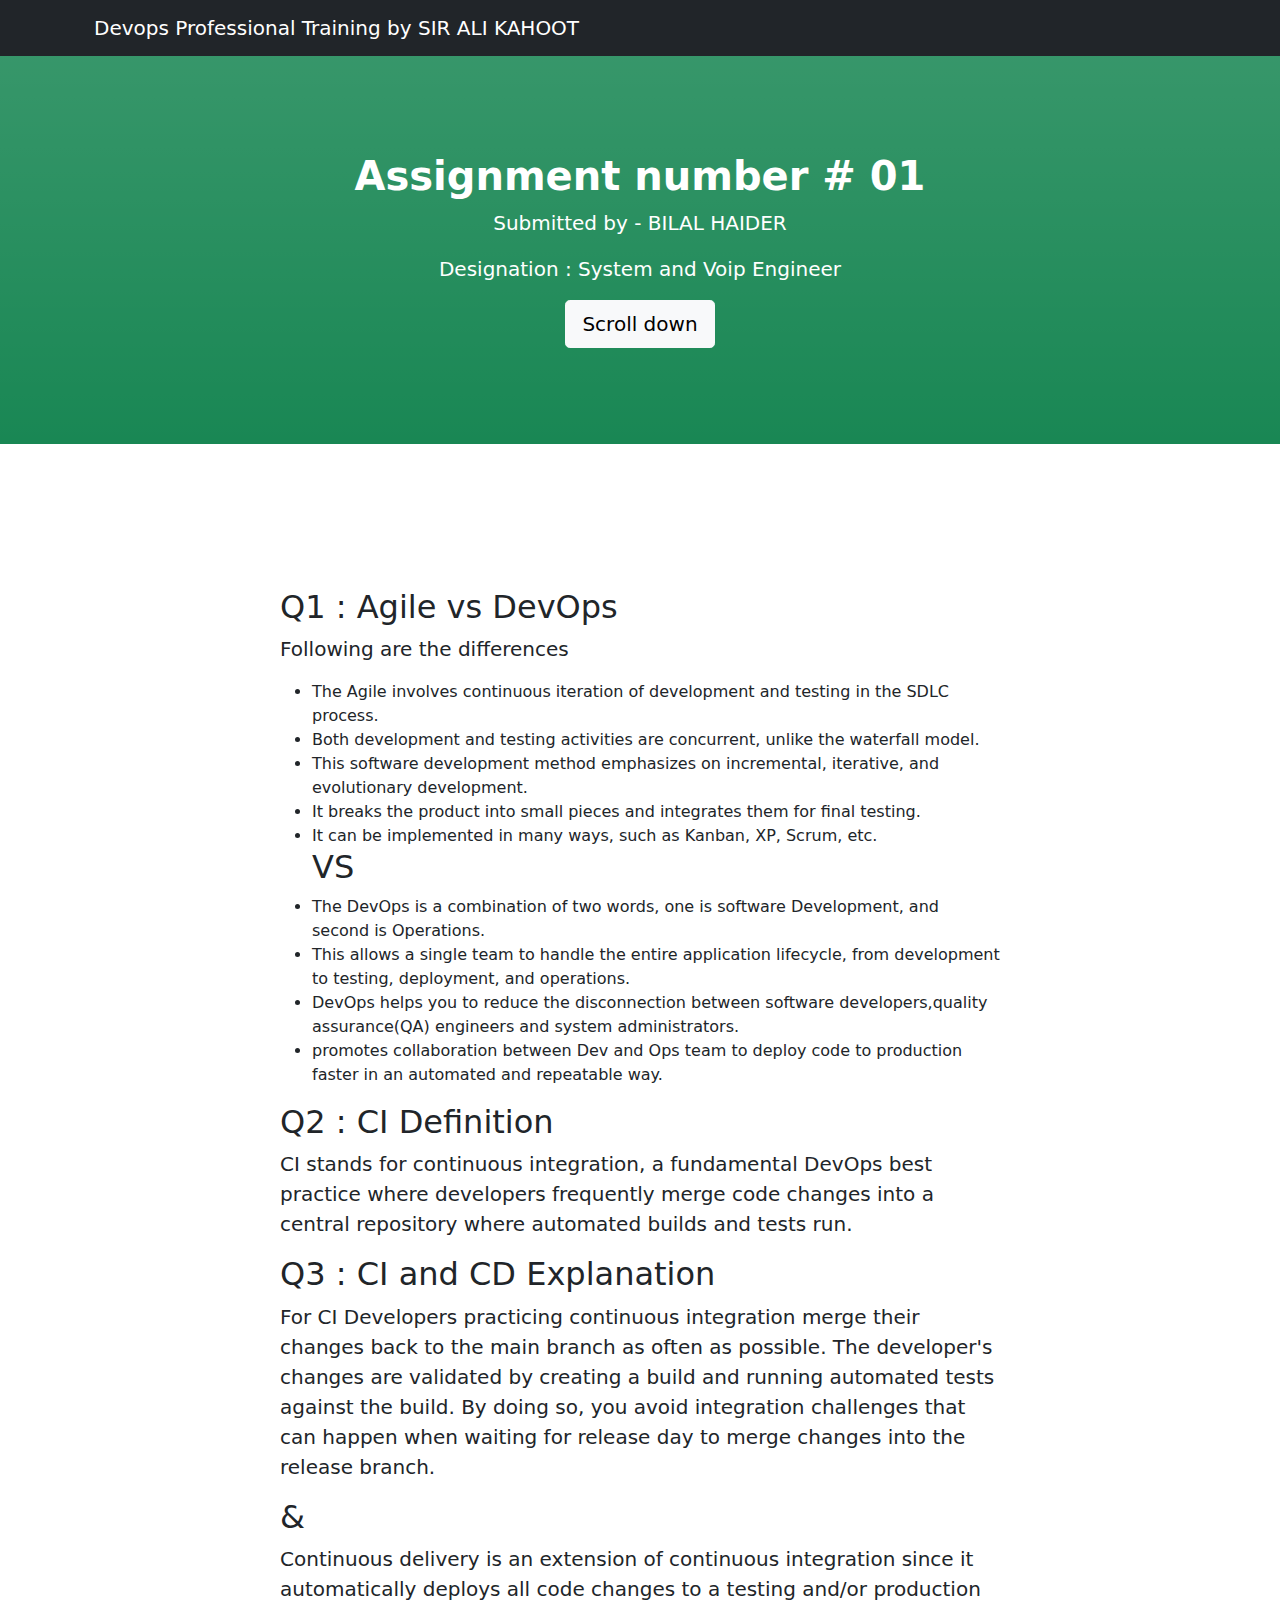
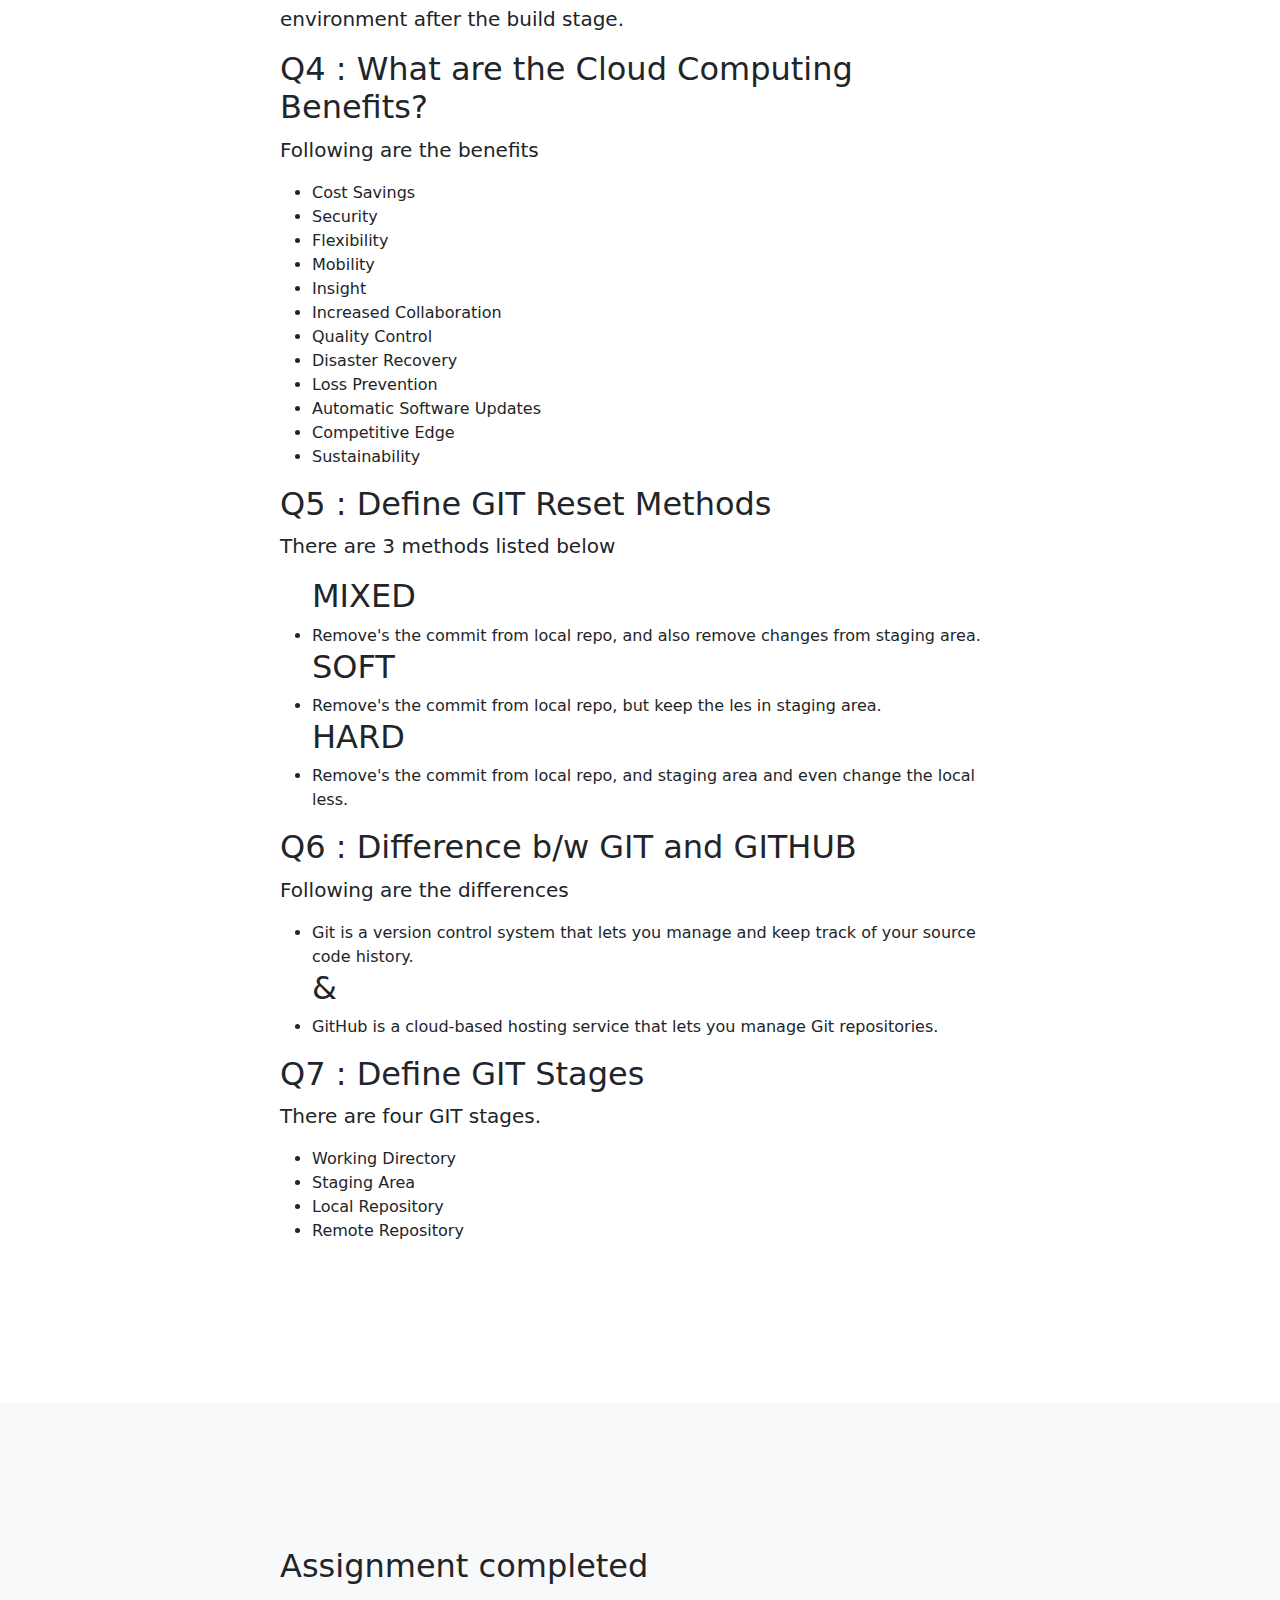
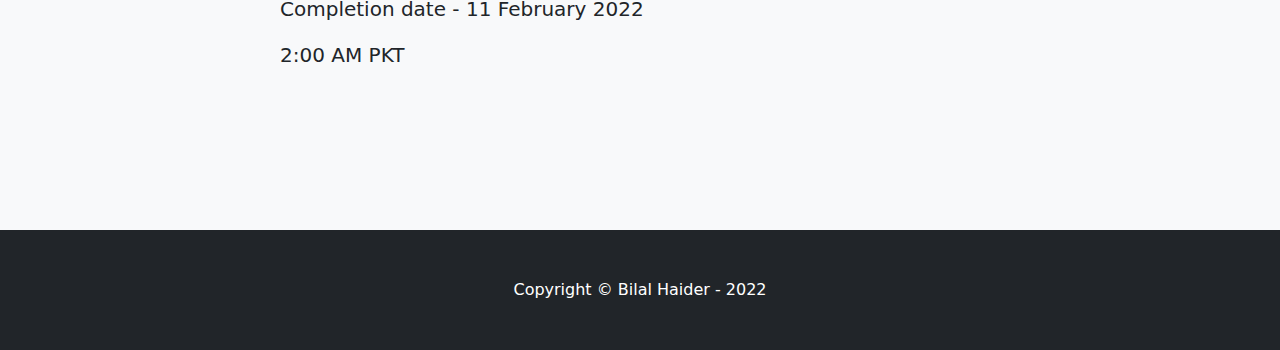
==== index.html @ 2790d8b7 "This commit will upload assignment 2 structure" ====
<!DOCTYPE html>
<html lang="en">
    <head>
        <meta charset="utf-8" />
        <meta name="viewport" content="width=device-width, initial-scale=1, shrink-to-fit=no" />
        <meta name="description" content="" />
        <meta name="author" content="" />
        <title>Lecture number # 01</title>
        <link rel="icon" type="image/x-icon" href="assets/favicon.ico" />
        <!-- Core theme CSS (includes Bootstrap)-->
        <link href="css/styles.css" rel="stylesheet" />
    </head>
    <body id="page-top">
        <!-- Navigation-->
        <nav class="navbar navbar-expand-lg navbar-dark bg-dark fixed-top" id="mainNav">
            <div class="container px-4">
                <a class="navbar-brand" href="#page-top">Devops Professional Training by SIR ALI KAHOOT</a>
                               <div class="collapse navbar-collapse" id="navbarResponsive">
                    <ul class="navbar-nav ms-auto">
                       <li class="nav-item"><a class="nav-link" href="#About"></a></li>
                        <li class="nav-item"><a class="nav-link" href="#Services"></a></li>
                        <li class="nav-item"><a class="nav-link" href="#Contact"></a></li>
                    </ul>
                </div>
            </div>
        </nav>
        <!-- Header-->
        <header class="bg-primary bg-gradient text-white">
            <div class="container px-4 text-center">
                <h1 class="fw-bolder">Assignment number # 01</h1>
		<p class="lead">Submitted by - BILAL HAIDER</p>
		<p class="lead">Designation : System and Voip Engineer</p>
		<a class="btn btn-lg btn-light" href="#about">Scroll down</a>
            </div>
        </header>
        <!-- About section-->
        <section id="about">
            <div class="container px-4">
                <div class="row gx-4 justify-content-center">
                    <div class="col-lg-8">
                        <h2>Q1 : Agile vs DevOps</h2>
                        <p class="lead">Following are the differences</p>
                        <ul>
                            <li>The Agile involves continuous iteration of development and testing in the SDLC process.</li>
                            <li>Both development and testing activities are concurrent, unlike the waterfall model.</li>
                            <li>This software development method emphasizes on incremental, iterative, and evolutionary development.</li>
                            <li>It breaks the product into small pieces and integrates them for final testing.</li>
			    <li>It can be implemented in many ways, such as Kanban, XP, Scrum, etc.</li>
			    <h2>VS</h2>
                            <li>The DevOps is a combination of two words, one is software Development, and second is Operations.</li>
                            <li> This allows a single team to handle the entire application lifecycle, from development to testing, deployment, and operations.</li>
                            <li>DevOps helps you to reduce the disconnection between software developers,quality assurance(QA) engineers and system administrators.</li>
                            <li>promotes collaboration between Dev and Ops team to deploy code to production faster in an automated and repeatable way.</li>
                        </ul>
			<h2>Q2 : CI Definition</h2>
                        <p class="lead">CI stands for continuous integration, a fundamental DevOps best practice where developers frequently merge code changes into a central repository where automated builds and tests run.</p>
			<h2>Q3 : CI and CD Explanation</h2>
                        <p class="lead">For CI Developers practicing continuous integration merge their changes back to the main branch as often as possible. The developer's changes are validated by creating a build and running automated tests against the build. By doing so, you avoid integration challenges that can happen when waiting for release day to merge changes into the release branch.</p>
                        <h2>&</h2>
			<p class="lead">Continuous delivery is an extension of continuous integration since it automatically deploys all code changes to a testing and/or production environment after the build stage.</p>
                        <h2>Q4 : What are the Cloud Computing Benefits?</h2>
                        <p class="lead">Following are the benefits</p>
                        <ul>
                            <li>Cost Savings</li>
			    <li>Security</li>
			    <li>Flexibility</li>
			    <li>Mobility</li>
			    <li>Insight</li>
			    <li>Increased Collaboration</li>
			    <li>Quality Control</li>
			    <li>Disaster Recovery</li>
			    <li>Loss Prevention</li>
			    <li>Automatic Software Updates</li>
			    <li>Competitive Edge</li>
			    <li>Sustainability</li>
                        </ul>
			<h2>Q5 : Define GIT Reset Methods</h2>
                        <p class="lead">There are 3 methods listed below</p>
                        <ul>
			<h2>MIXED</h2>
                            <li>Remove's the commit from local repo, and also remove changes from staging area.</li>
			<h2>SOFT</h2>
                            <li>Remove's the commit from local repo, but keep the les in staging area.</li>
			<h2>HARD</h2>
                            <li>Remove's the commit from local repo, and staging area and even change the local less.</li>
                        </ul>
                        <h2>Q6 : Difference b/w GIT and GITHUB</h2>
                        <p class="lead">Following are the differences</p>
                        <ul>
                            <li>Git is a version control system that lets you manage and keep track of your source code history.</li>
			    <h2>&</h2>
                            <li>GitHub is a cloud-based hosting service that lets you manage Git repositories.</li>
                        </ul>
                        <h2>Q7 : Define GIT Stages</h2>
                        <p class="lead">There are four GIT stages.</p>
                        <ul>
                            <li>Working Directory</li>
                            <li>Staging Area</li>
                            <li>Local Repository</li>
                            <li>Remote Repository</li>
                        </ul>

                    </div>
                </div>
            </div>
        </section>
        <!-- Services section-->
        <section class="bg-light" id="services">
            <div class="container px-4">
                <div class="row gx-4 justify-content-center">
                    <div class="col-lg-8">
                        <h2>Assignment completed</h2>
                        <p class="lead">Completion date - 11 February 2022</p>
			<p class="lead">2:00 AM PKT</p>
                    </div>
                </div>
            </div>
        </section>
        <!-- Footer-->
        <footer class="py-5 bg-dark">
            <div class="container px-4"><p class="m-0 text-center text-white">Copyright &copy; Bilal Haider - 2022</p></div>
        </footer>
        <!-- Bootstrap core JS-->
        <script src="https://cdn.jsdelivr.net/npm/bootstrap@5.1.3/dist/js/bootstrap.bundle.min.js"></script>
        <!-- Core theme JS-->
        <script src="js/scripts.js"></script>
    </body>
</html>
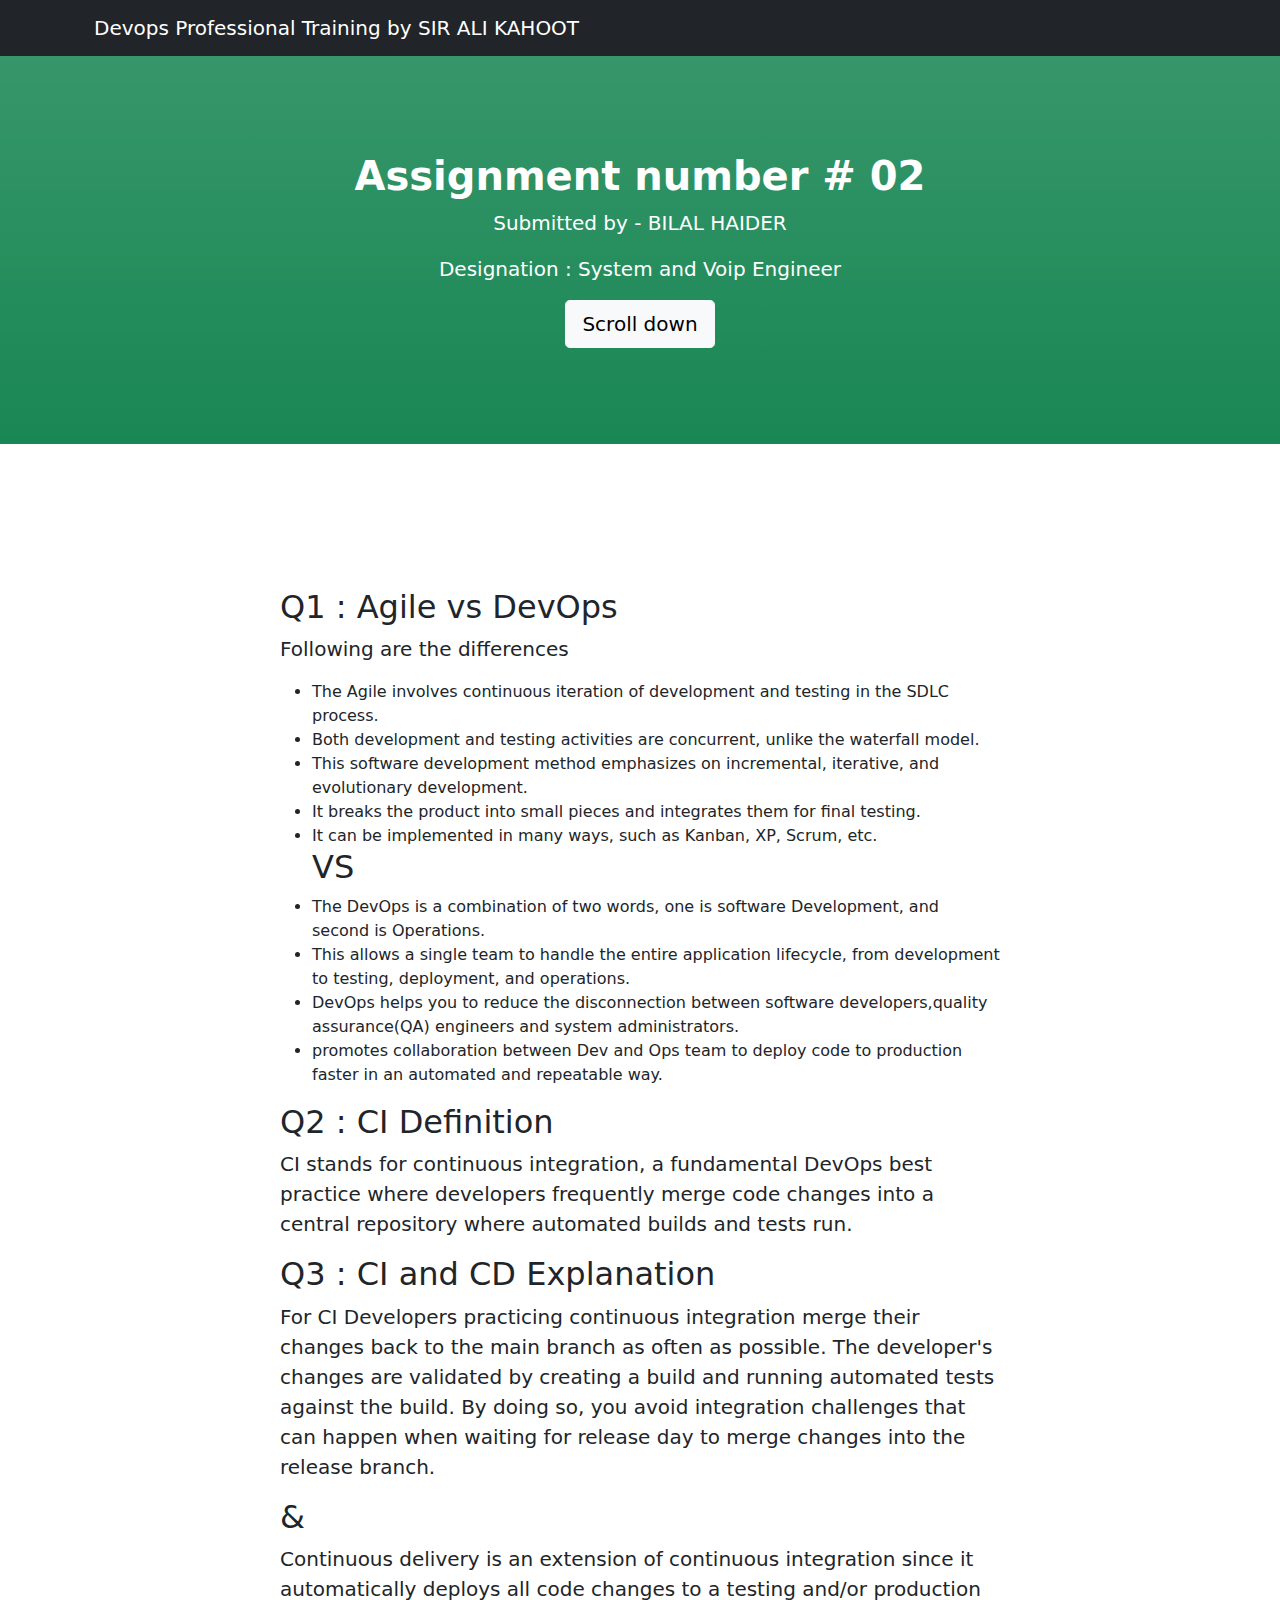
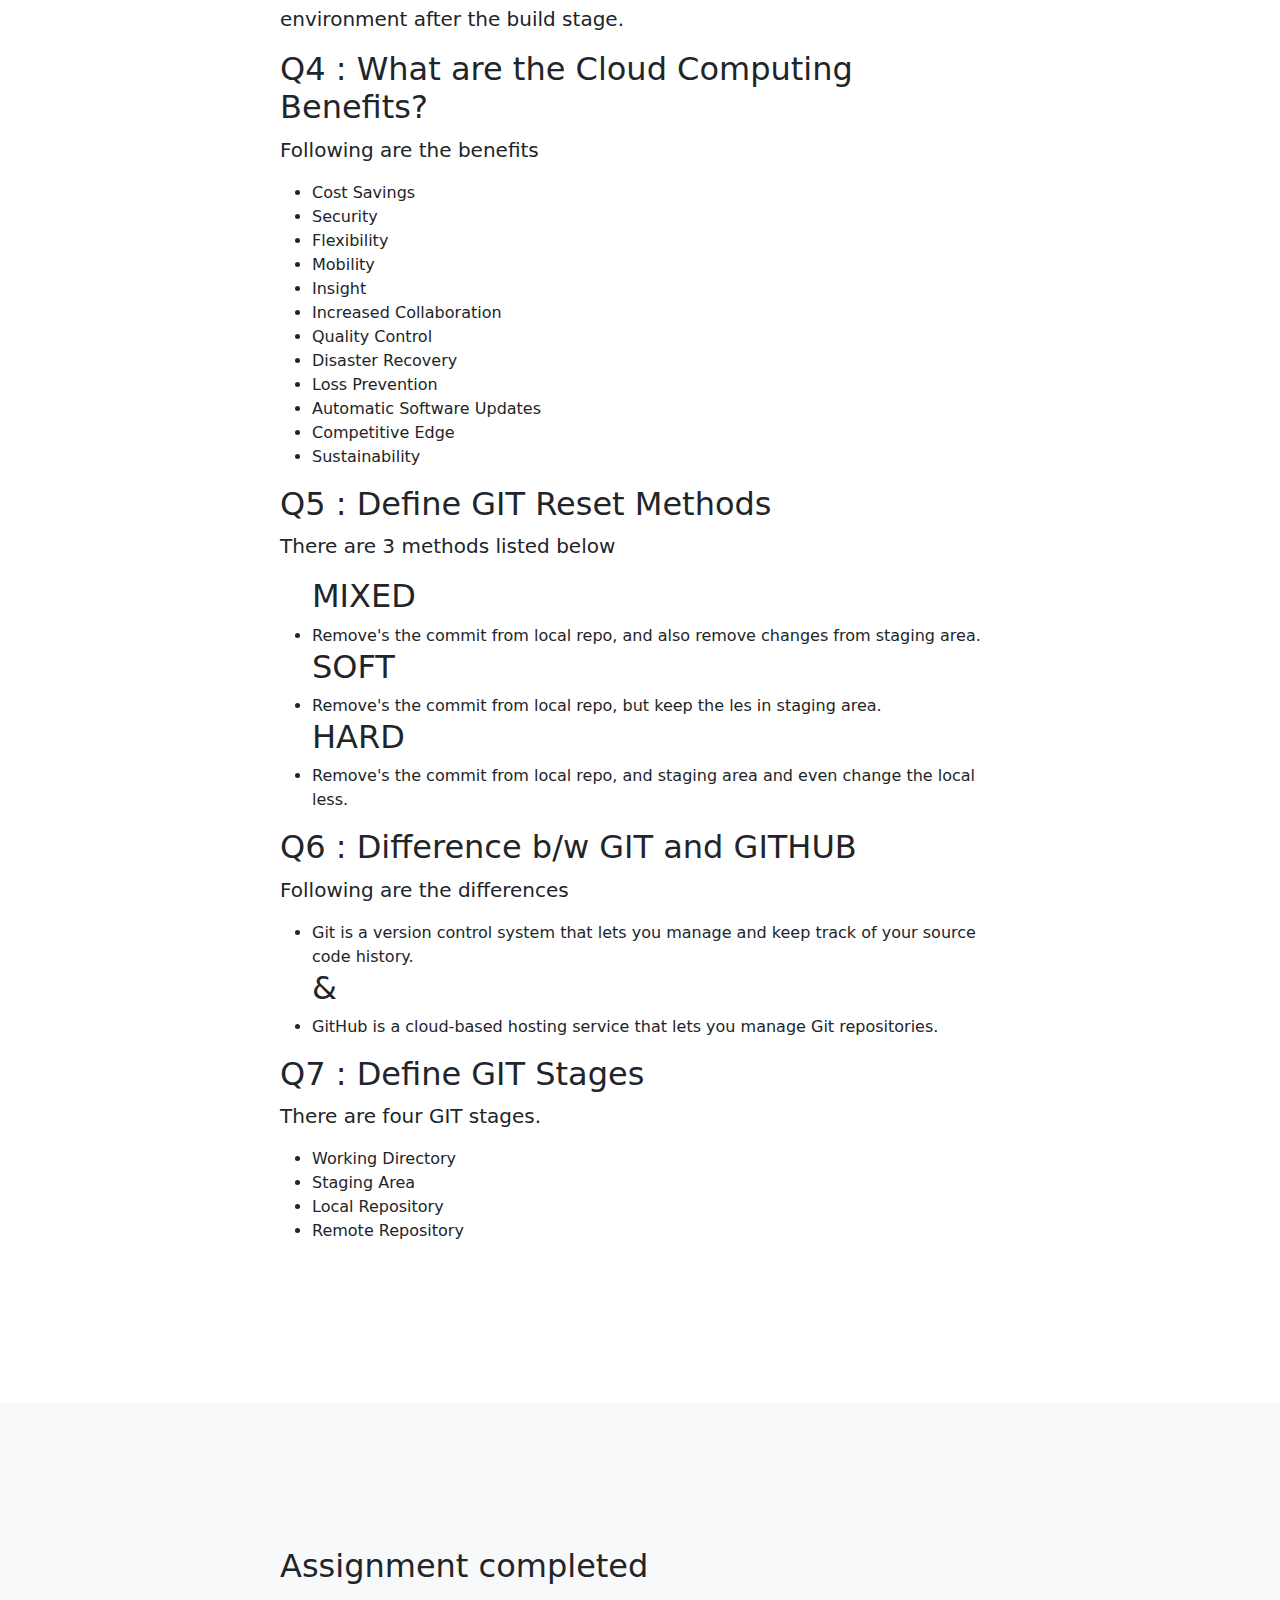
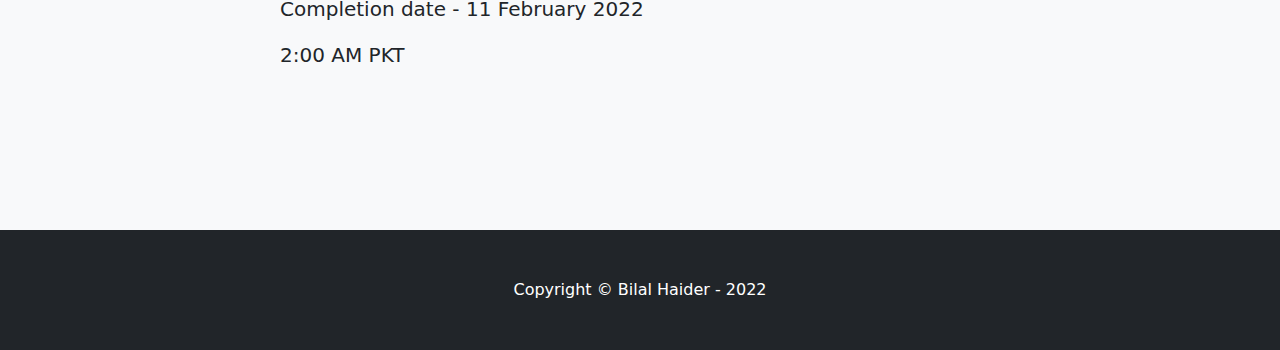
==== commit e40980f7: "This commit will add changes to index.html and style.css" ====
--- a/index.html
+++ b/index.html
@@ -5,7 +5,7 @@
         <meta name="viewport" content="width=device-width, initial-scale=1, shrink-to-fit=no" />
         <meta name="description" content="" />
         <meta name="author" content="" />
-        <title>Lecture number # 01</title>
+        <title>Lecture number # 02</title>
         <link rel="icon" type="image/x-icon" href="assets/favicon.ico" />
         <!-- Core theme CSS (includes Bootstrap)-->
         <link href="css/styles.css" rel="stylesheet" />
@@ -27,7 +27,7 @@
         <!-- Header-->
         <header class="bg-primary bg-gradient text-white">
             <div class="container px-4 text-center">
-                <h1 class="fw-bolder">Assignment number # 01</h1>
+                <h1 class="fw-bolder">Assignment number # 02</h1>
 		<p class="lead">Submitted by - BILAL HAIDER</p>
 		<p class="lead">Designation : System and Voip Engineer</p>
 		<a class="btn btn-lg btn-light" href="#about">Scroll down</a>
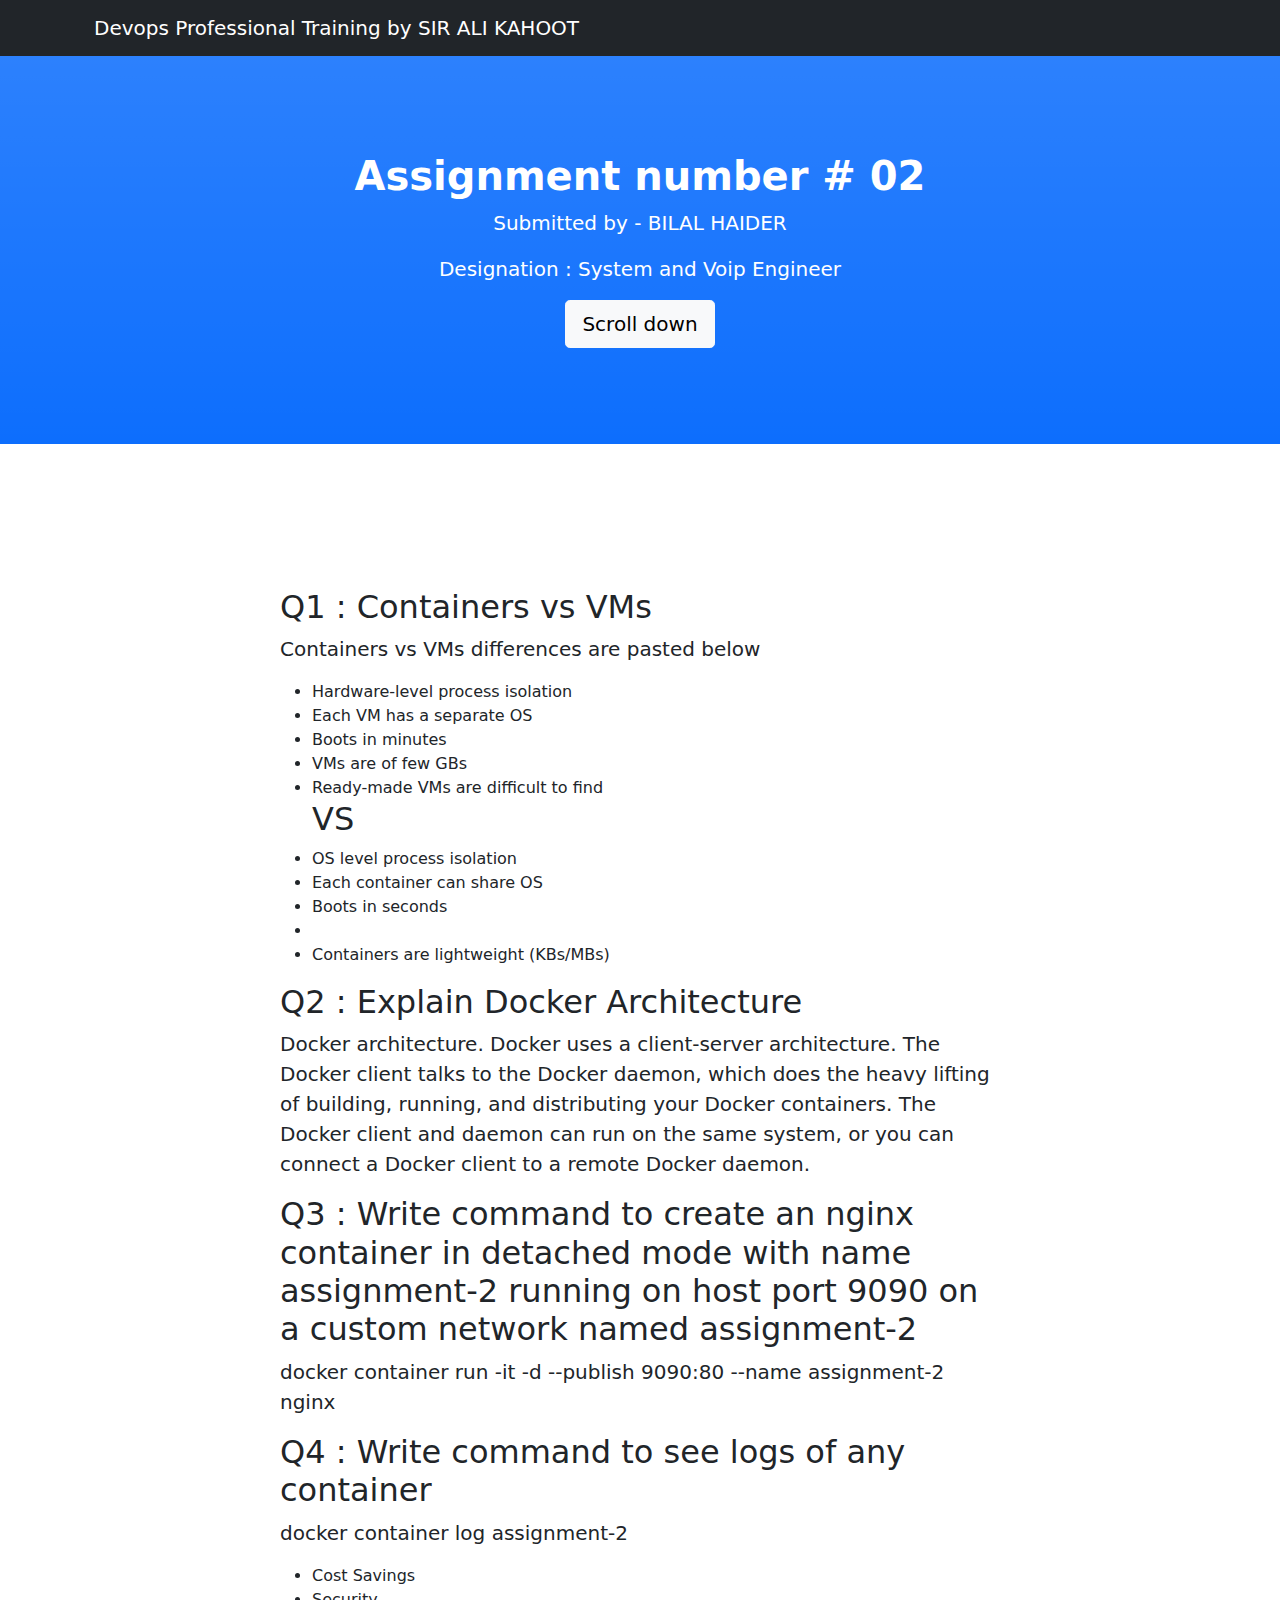
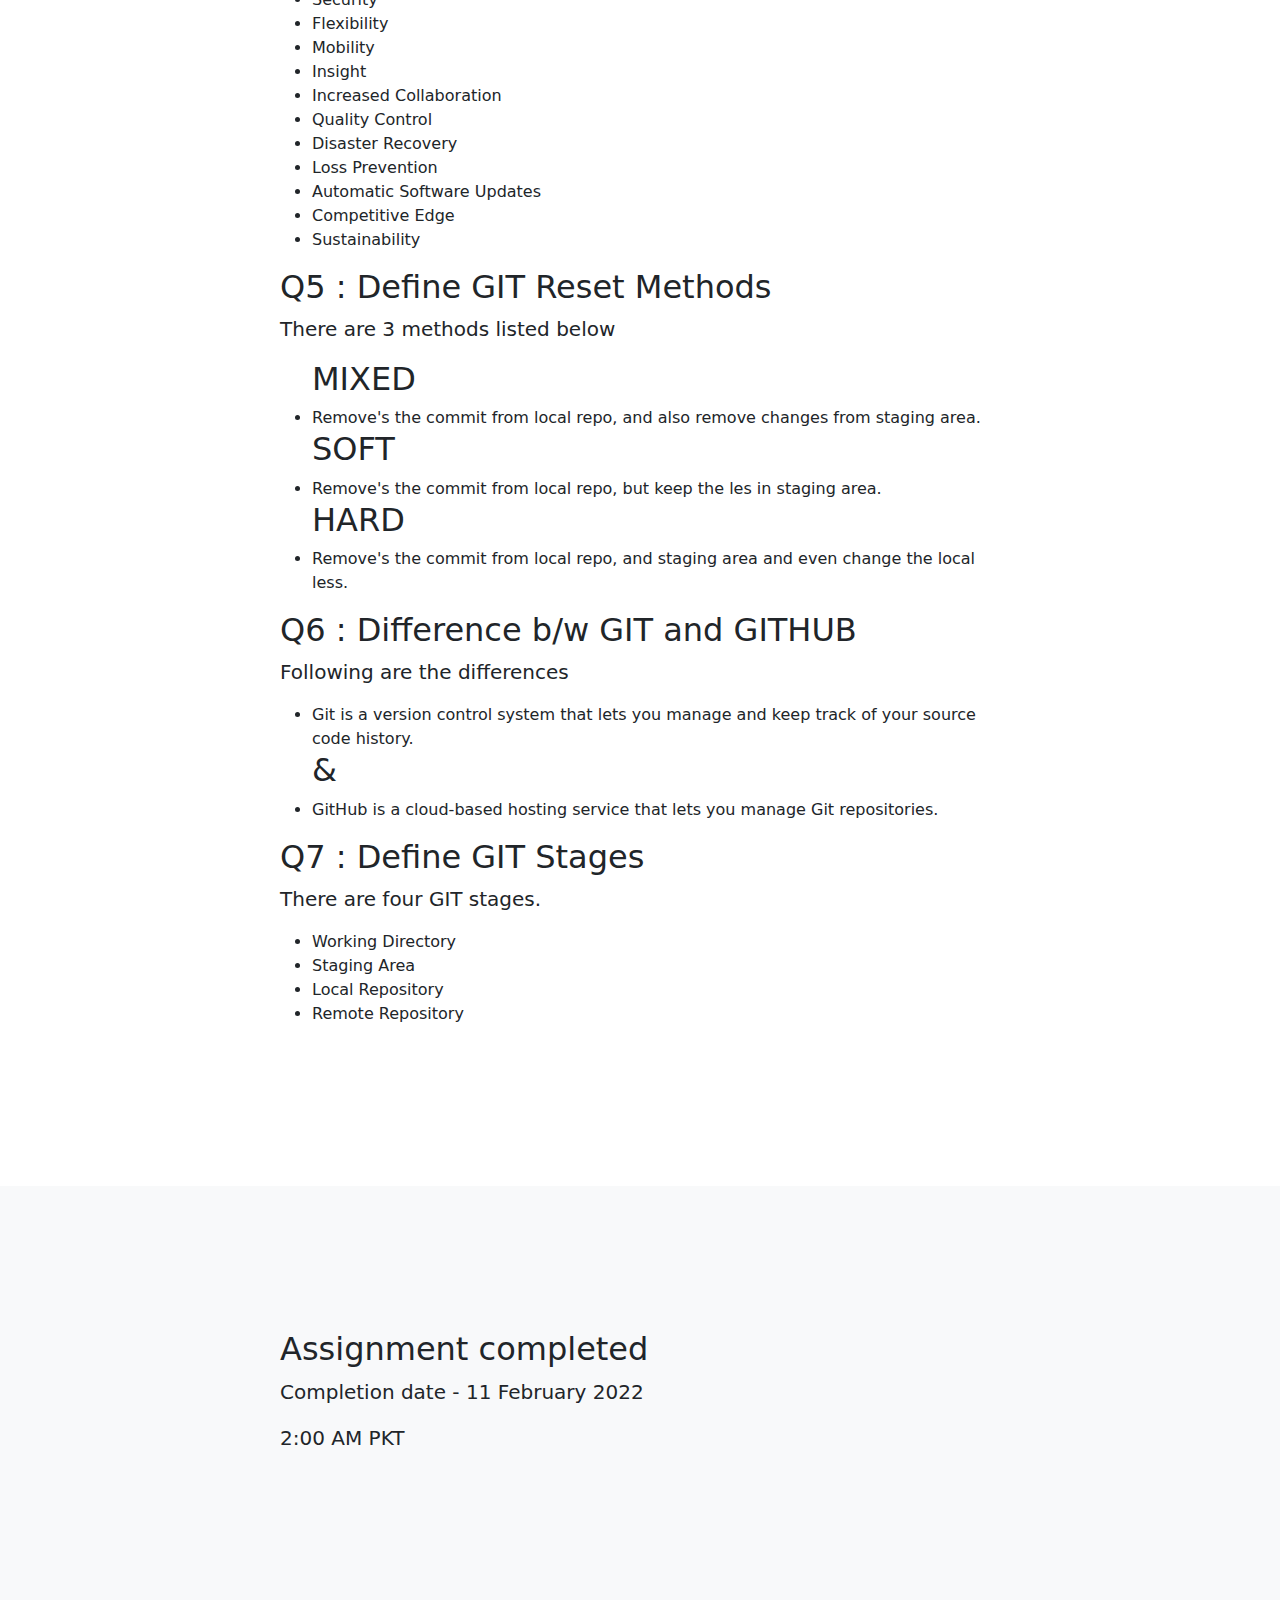
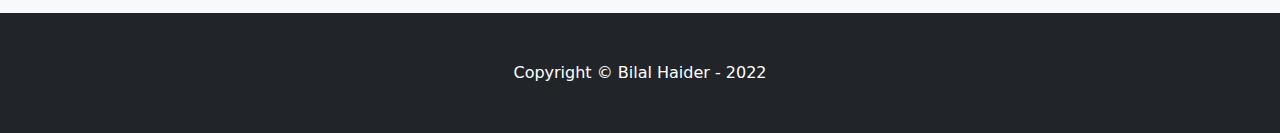
==== commit d03f1ca9: "this commit will add assignment questions and answers" ====
--- a/index.html
+++ b/index.html
@@ -38,28 +38,27 @@
             <div class="container px-4">
                 <div class="row gx-4 justify-content-center">
                     <div class="col-lg-8">
-                        <h2>Q1 : Agile vs DevOps</h2>
-                        <p class="lead">Following are the differences</p>
+                        <h2>Q1 : Containers vs VMs</h2>
+                        <p class="lead">Containers vs VMs differences are pasted below</p>
                         <ul>
-                            <li>The Agile involves continuous iteration of development and testing in the SDLC process.</li>
-                            <li>Both development and testing activities are concurrent, unlike the waterfall model.</li>
-                            <li>This software development method emphasizes on incremental, iterative, and evolutionary development.</li>
-                            <li>It breaks the product into small pieces and integrates them for final testing.</li>
-			    <li>It can be implemented in many ways, such as Kanban, XP, Scrum, etc.</li>
+                            <li>Hardware-level process isolation</li>
+                            <li>Each VM has a separate OS</li>
+                            <li>Boots in minutes</li>
+                            <li>VMs are of few GBs</li>
+			    <li>Ready-made VMs are difficult to find</li>
 			    <h2>VS</h2>
-                            <li>The DevOps is a combination of two words, one is software Development, and second is Operations.</li>
-                            <li> This allows a single team to handle the entire application lifecycle, from development to testing, deployment, and operations.</li>
-                            <li>DevOps helps you to reduce the disconnection between software developers,quality assurance(QA) engineers and system administrators.</li>
-                            <li>promotes collaboration between Dev and Ops team to deploy code to production faster in an automated and repeatable way.</li>
+                            <li>OS level process isolation</li>
+                            <li>Each container can share OS</li>
+                            <li>Boots in seconds<li>
+                            <li>Containers are lightweight (KBs/MBs)</li>
                         </ul>
-			<h2>Q2 : CI Definition</h2>
-                        <p class="lead">CI stands for continuous integration, a fundamental DevOps best practice where developers frequently merge code changes into a central repository where automated builds and tests run.</p>
-			<h2>Q3 : CI and CD Explanation</h2>
-                        <p class="lead">For CI Developers practicing continuous integration merge their changes back to the main branch as often as possible. The developer's changes are validated by creating a build and running automated tests against the build. By doing so, you avoid integration challenges that can happen when waiting for release day to merge changes into the release branch.</p>
-                        <h2>&</h2>
-			<p class="lead">Continuous delivery is an extension of continuous integration since it automatically deploys all code changes to a testing and/or production environment after the build stage.</p>
-                        <h2>Q4 : What are the Cloud Computing Benefits?</h2>
-                        <p class="lead">Following are the benefits</p>
+			<h2>Q2 : Explain Docker Architecture</h2>
+                        <p class="lead">Docker architecture. Docker uses a client-server architecture. The Docker client talks to the Docker daemon, which does the heavy lifting of building, running, and distributing your Docker containers. The Docker client and daemon can run on the same system, or you can connect a Docker client to a remote Docker daemon.</p>
+			<h2>Q3 : Write command to create an nginx container in detached mode with name assignment-2 running on host port 9090 on a custom network named assignment-2</h2>
+                        <p class="lead">docker container run -it -d --publish 9090:80 --name assignment-2 nginx</p>
+
+			<h2>Q4 : Write command to see logs of any container</h2>
+                        <p class="lead">docker container log assignment-2</p>
                         <ul>
                             <li>Cost Savings</li>
 			    <li>Security</li>
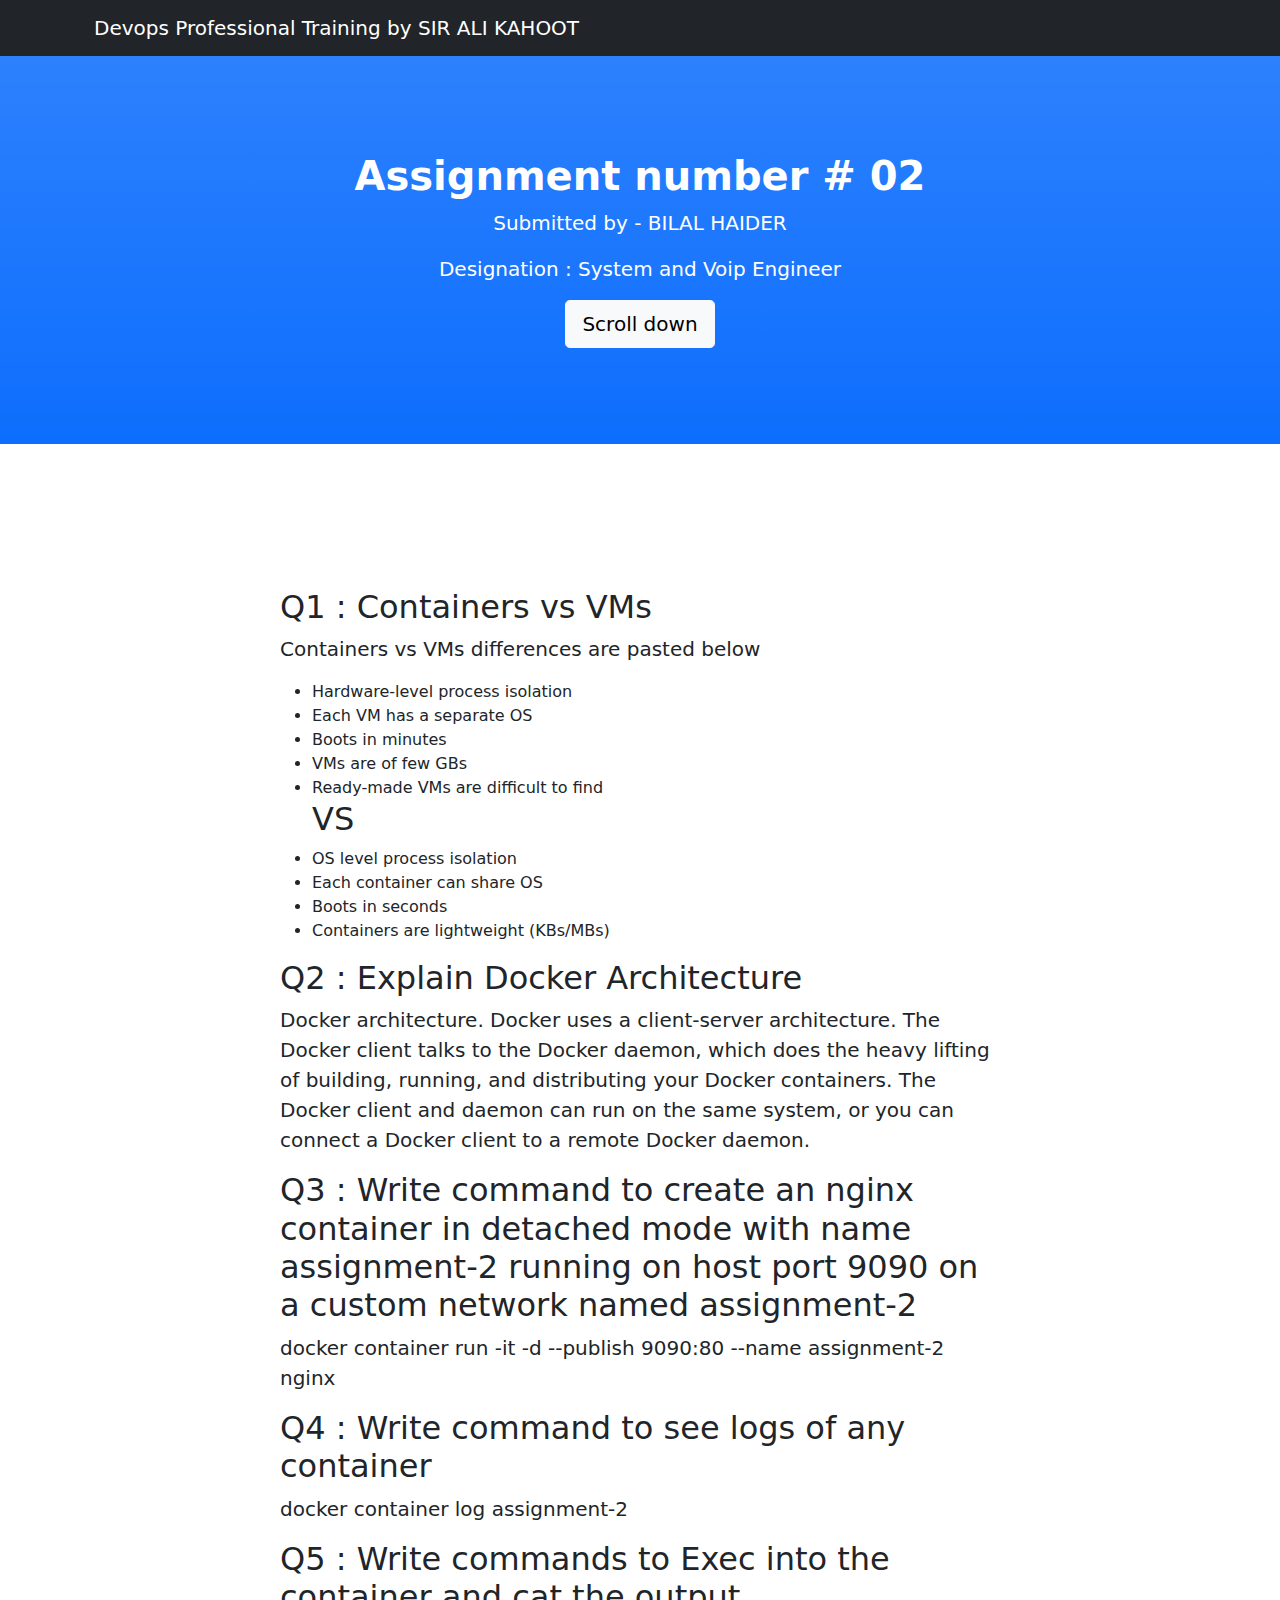
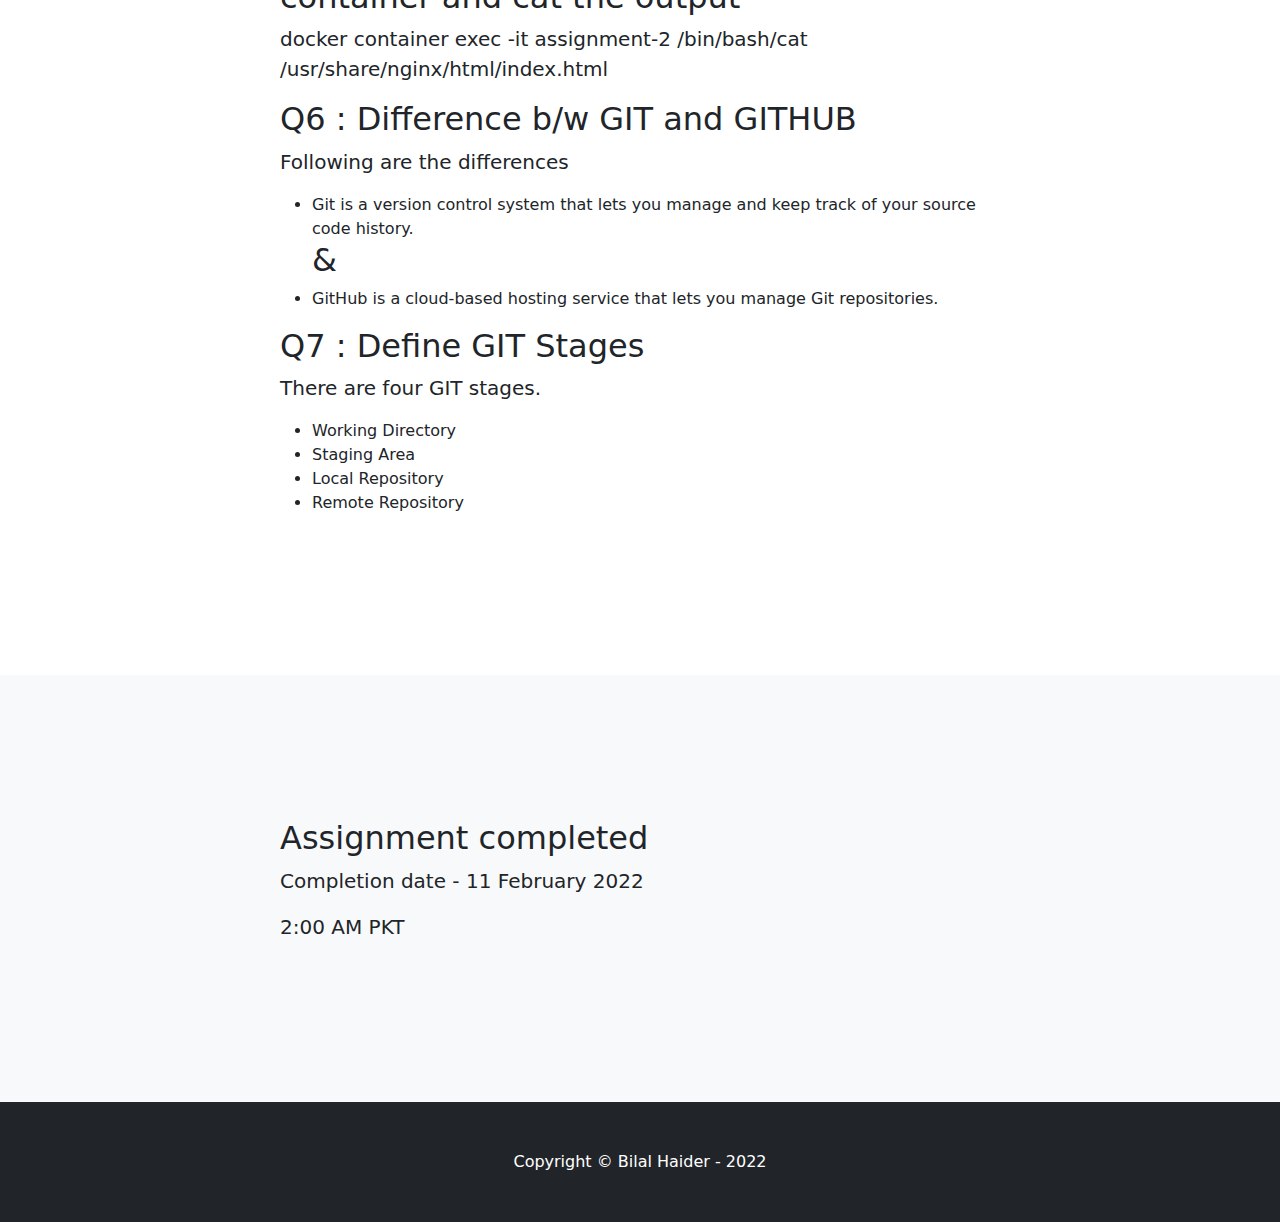
==== commit a6ffb156: "this commit will add new assigmnet answers" ====
--- a/index.html
+++ b/index.html
@@ -49,7 +49,7 @@
 			    <h2>VS</h2>
                             <li>OS level process isolation</li>
                             <li>Each container can share OS</li>
-                            <li>Boots in seconds<li>
+                            <li>Boots in seconds</li>
                             <li>Containers are lightweight (KBs/MBs)</li>
                         </ul>
 			<h2>Q2 : Explain Docker Architecture</h2>
@@ -59,30 +59,8 @@
 
 			<h2>Q4 : Write command to see logs of any container</h2>
                         <p class="lead">docker container log assignment-2</p>
-                        <ul>
-                            <li>Cost Savings</li>
-			    <li>Security</li>
-			    <li>Flexibility</li>
-			    <li>Mobility</li>
-			    <li>Insight</li>
-			    <li>Increased Collaboration</li>
-			    <li>Quality Control</li>
-			    <li>Disaster Recovery</li>
-			    <li>Loss Prevention</li>
-			    <li>Automatic Software Updates</li>
-			    <li>Competitive Edge</li>
-			    <li>Sustainability</li>
-                        </ul>
-			<h2>Q5 : Define GIT Reset Methods</h2>
-                        <p class="lead">There are 3 methods listed below</p>
-                        <ul>
-			<h2>MIXED</h2>
-                            <li>Remove's the commit from local repo, and also remove changes from staging area.</li>
-			<h2>SOFT</h2>
-                            <li>Remove's the commit from local repo, but keep the les in staging area.</li>
-			<h2>HARD</h2>
-                            <li>Remove's the commit from local repo, and staging area and even change the local less.</li>
-                        </ul>
+			<h2>Q5 : Write commands to Exec into the container and cat the output</h2>
+                        <p class="lead">docker container exec -it assignment-2 /bin/bash/cat /usr/share/nginx/html/index.html</p>
                         <h2>Q6 : Difference b/w GIT and GITHUB</h2>
                         <p class="lead">Following are the differences</p>
                         <ul>
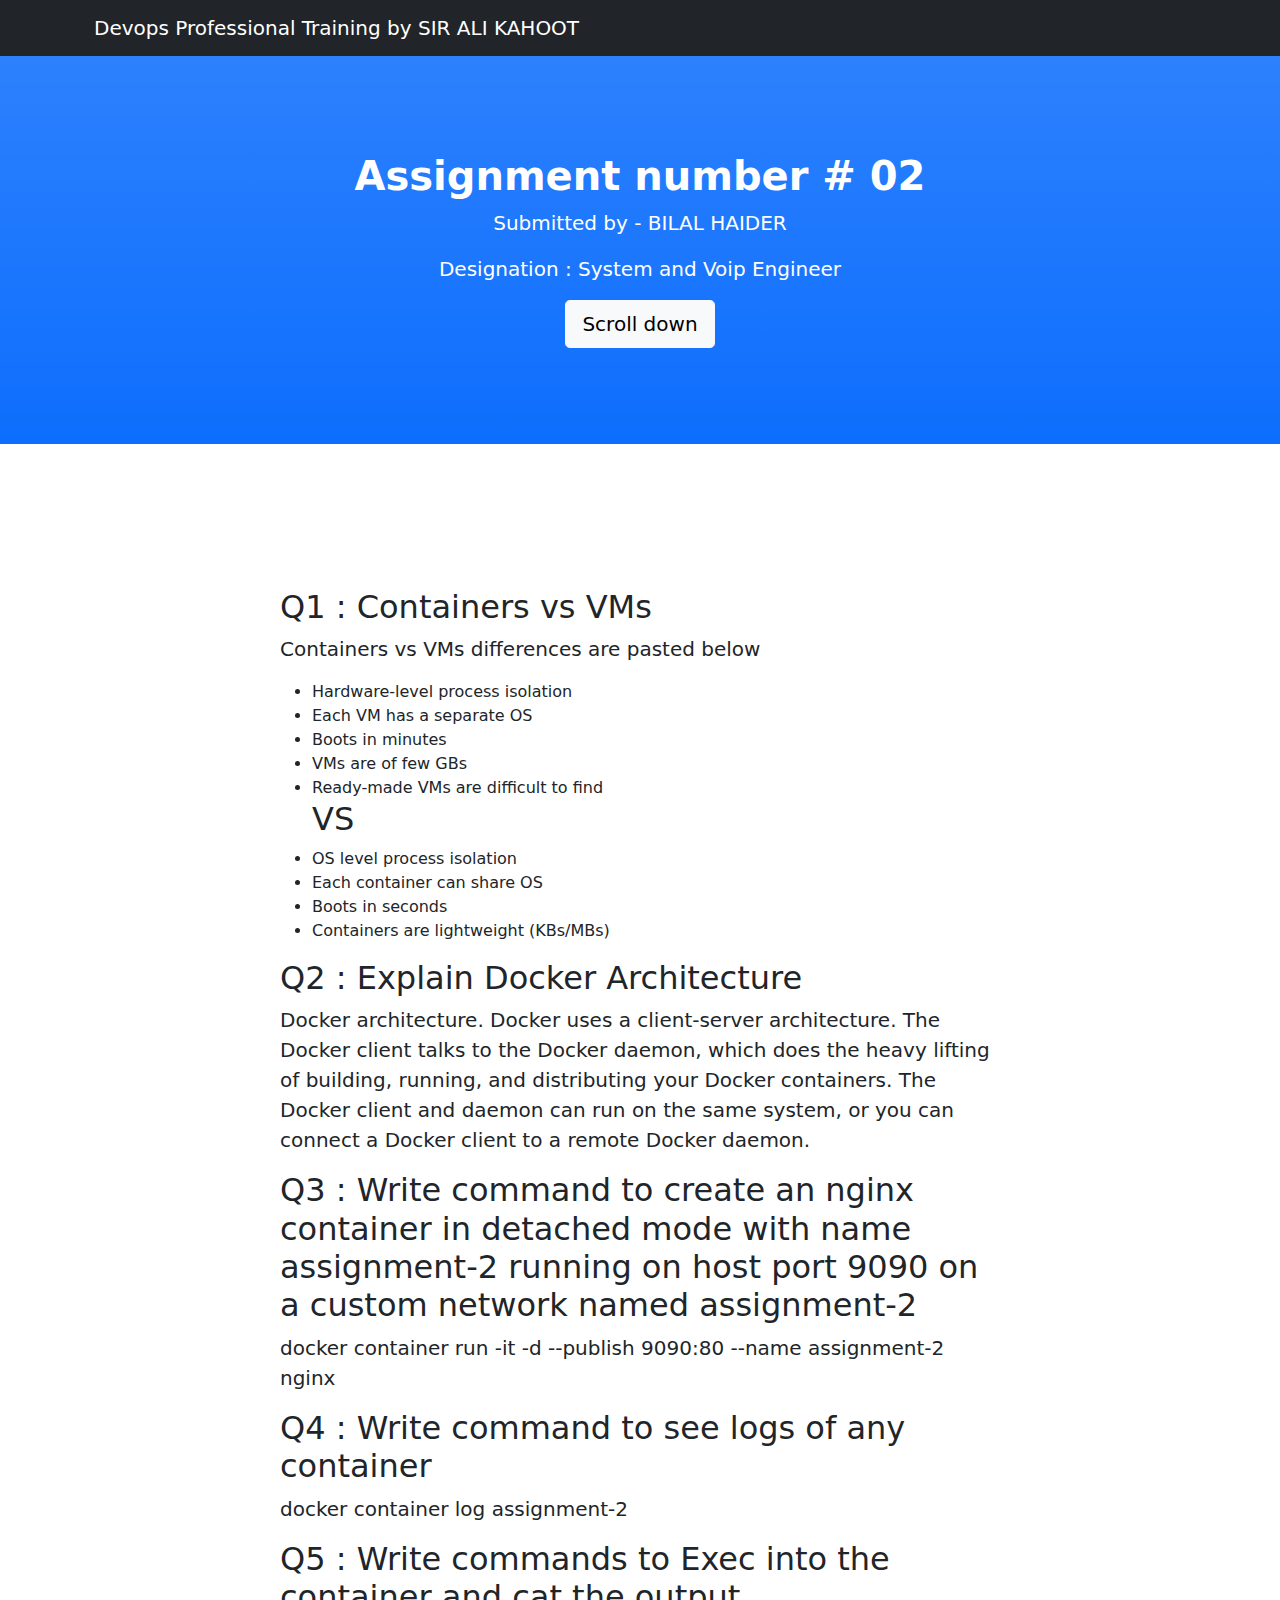
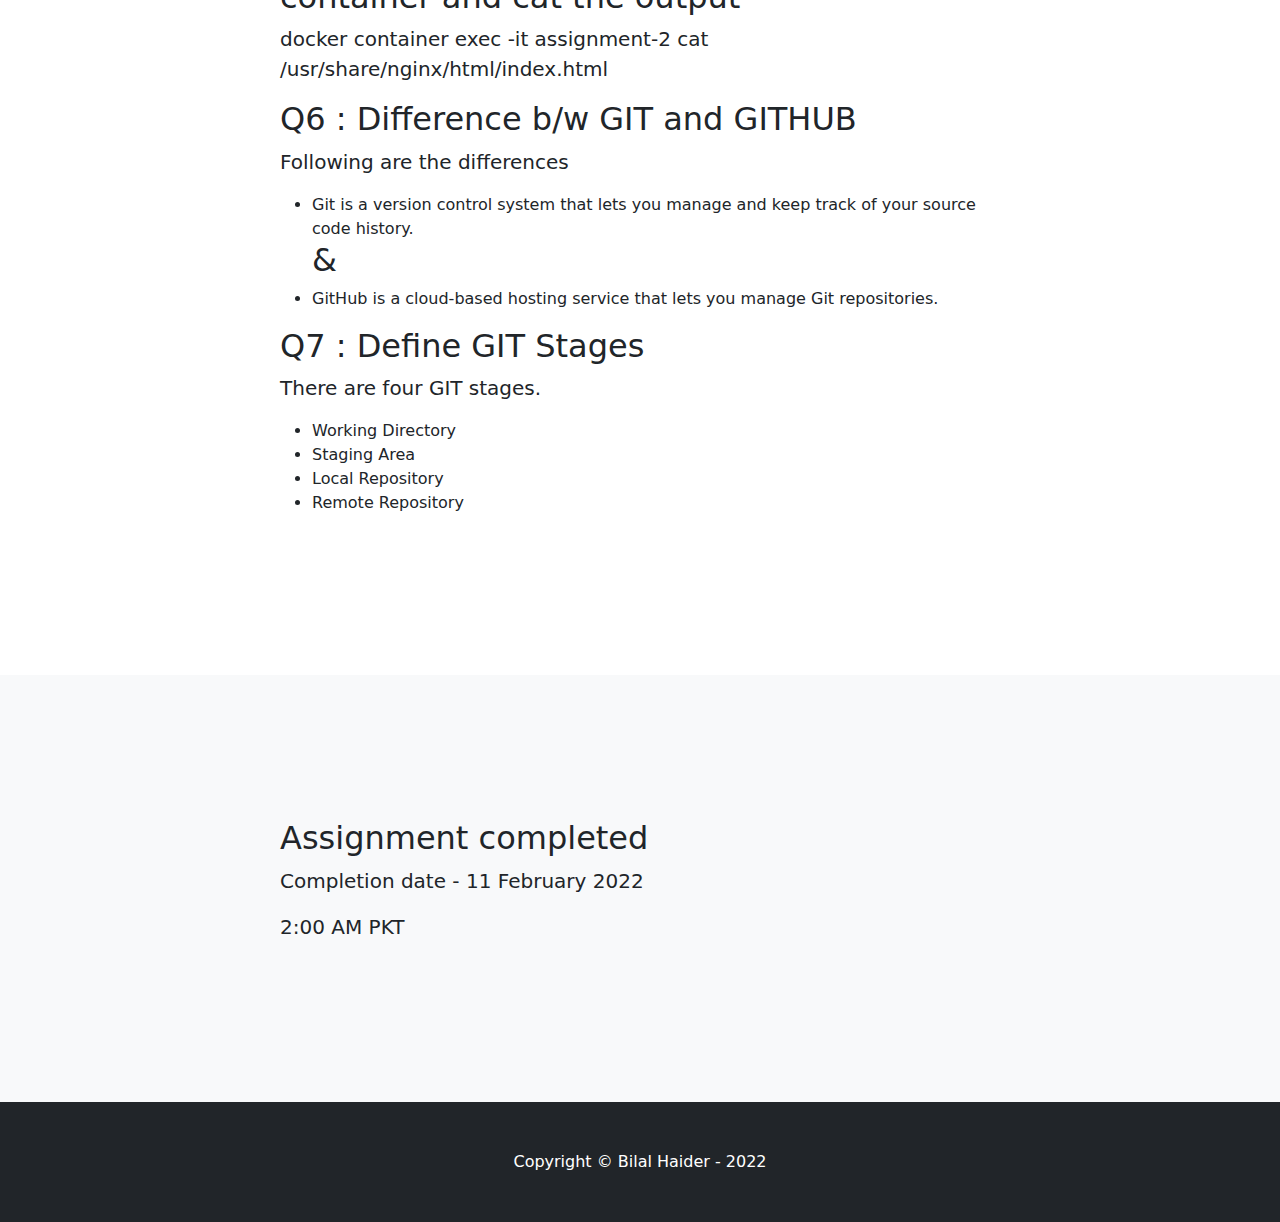
==== commit c71bd3e7: "This commit will this commit will add q5 answer" ====
--- a/index.html
+++ b/index.html
@@ -60,7 +60,7 @@
 			<h2>Q4 : Write command to see logs of any container</h2>
                         <p class="lead">docker container log assignment-2</p>
 			<h2>Q5 : Write commands to Exec into the container and cat the output</h2>
-                        <p class="lead">docker container exec -it assignment-2 /bin/bash/cat /usr/share/nginx/html/index.html</p>
+			<p class="lead">docker container exec -it assignment-2 cat /usr/share/nginx/html/index.html</p>
                         <h2>Q6 : Difference b/w GIT and GITHUB</h2>
                         <p class="lead">Following are the differences</p>
                         <ul>
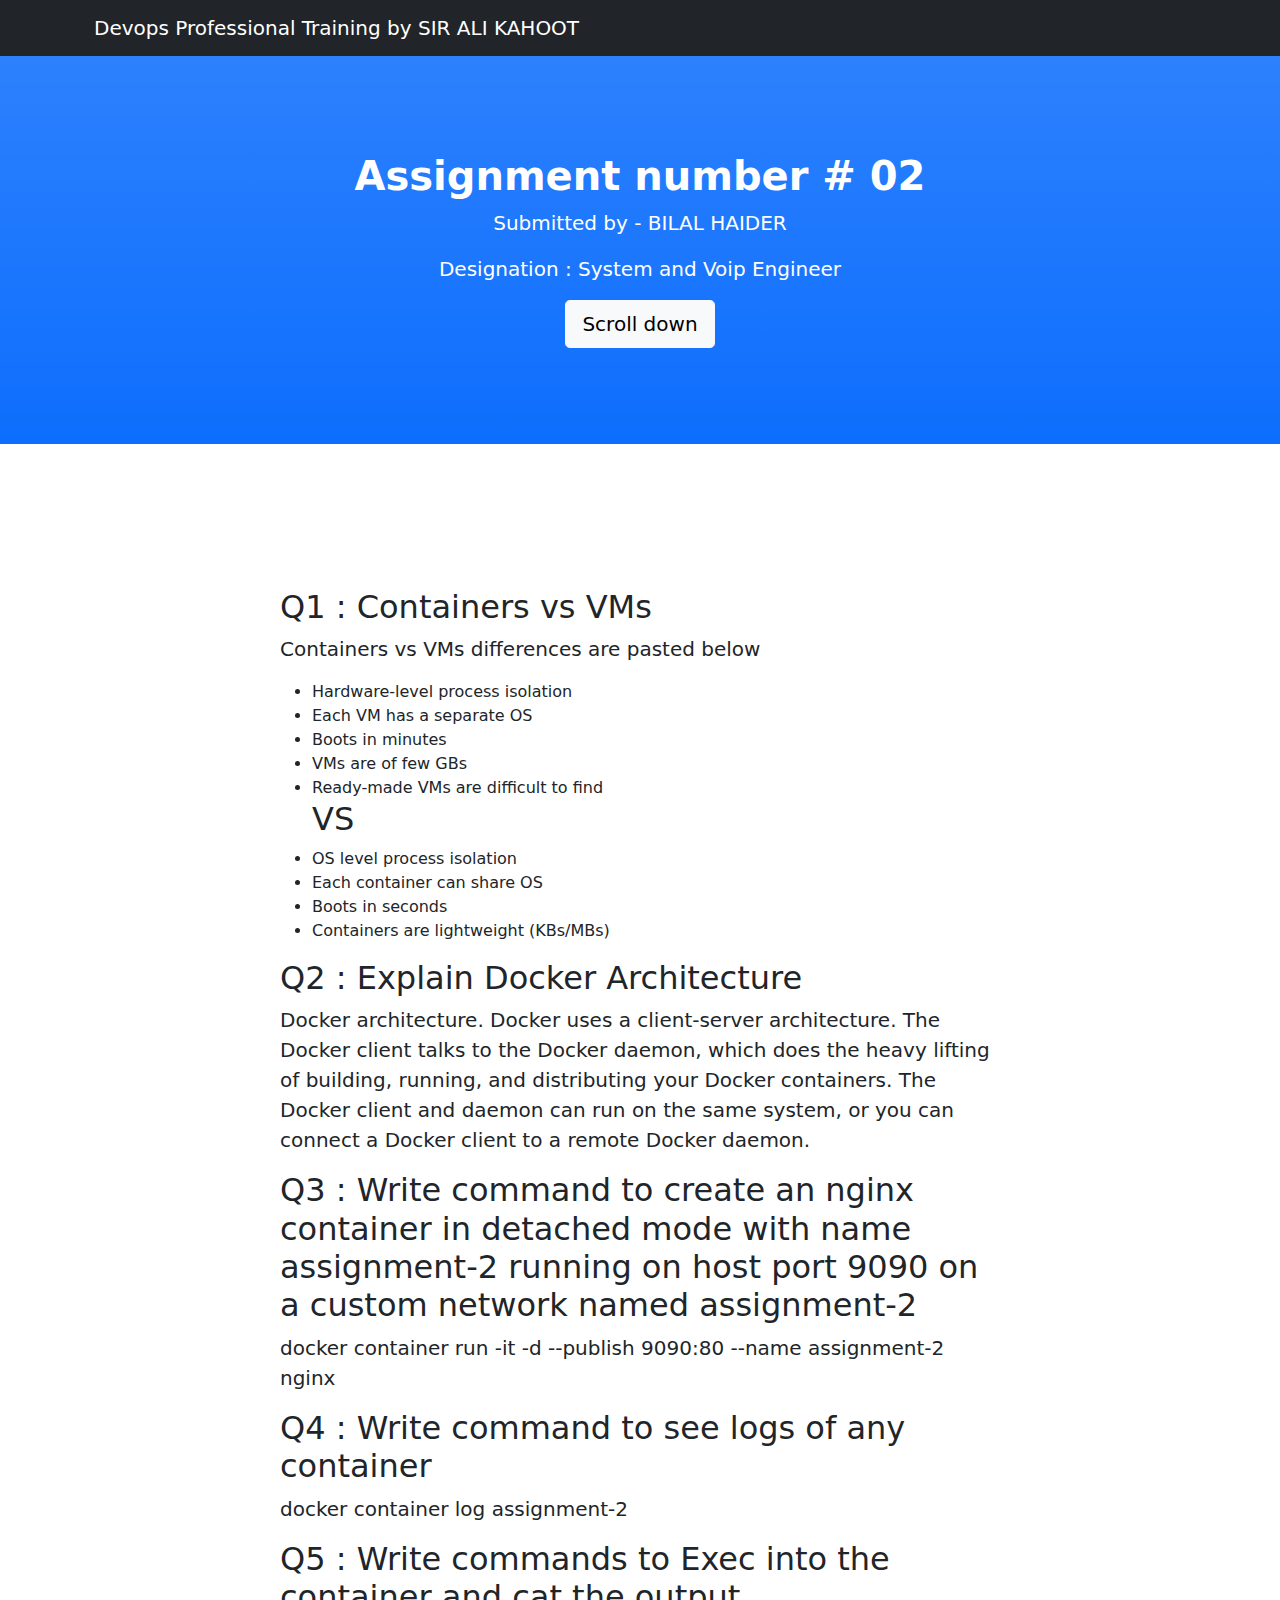
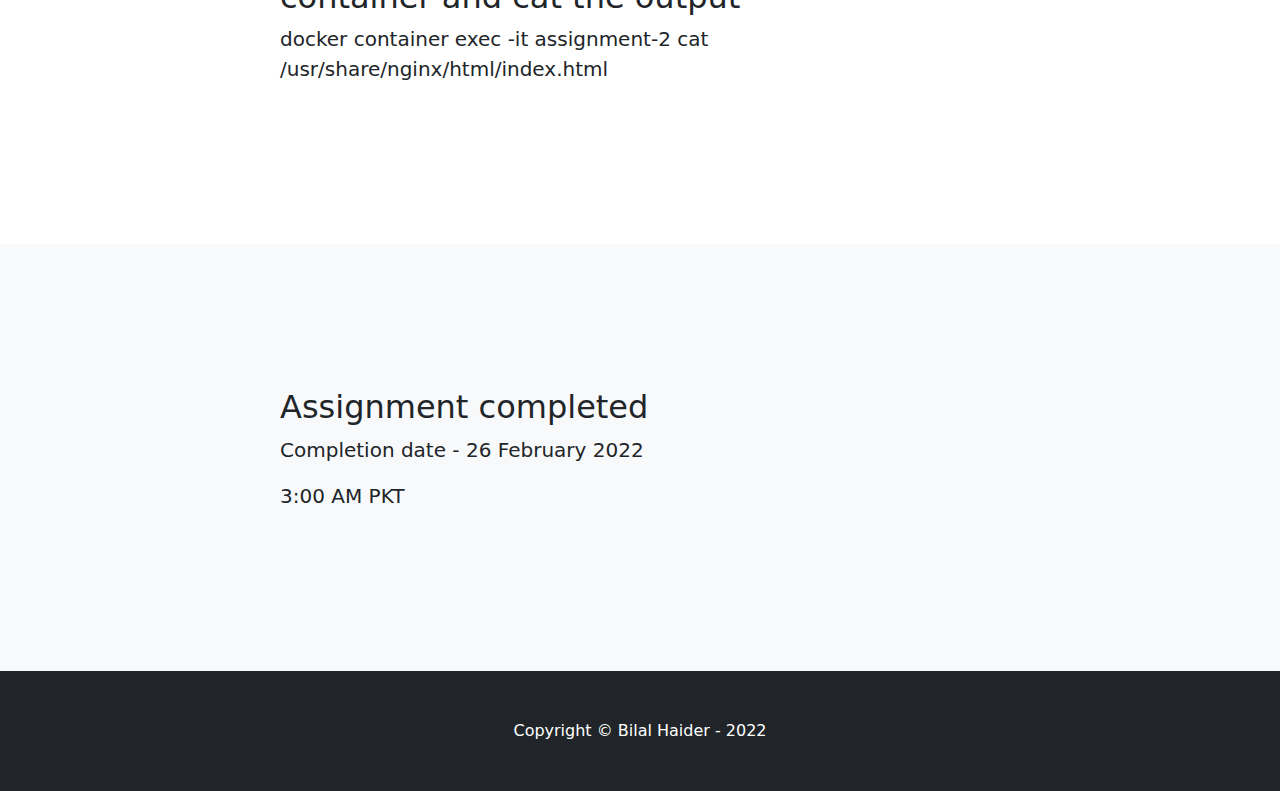
==== commit 21363a71: "This commit will this commit will add assignment date of submission" ====
--- a/index.html
+++ b/index.html
@@ -61,22 +61,6 @@
                         <p class="lead">docker container log assignment-2</p>
 			<h2>Q5 : Write commands to Exec into the container and cat the output</h2>
 			<p class="lead">docker container exec -it assignment-2 cat /usr/share/nginx/html/index.html</p>
-                        <h2>Q6 : Difference b/w GIT and GITHUB</h2>
-                        <p class="lead">Following are the differences</p>
-                        <ul>
-                            <li>Git is a version control system that lets you manage and keep track of your source code history.</li>
-			    <h2>&</h2>
-                            <li>GitHub is a cloud-based hosting service that lets you manage Git repositories.</li>
-                        </ul>
-                        <h2>Q7 : Define GIT Stages</h2>
-                        <p class="lead">There are four GIT stages.</p>
-                        <ul>
-                            <li>Working Directory</li>
-                            <li>Staging Area</li>
-                            <li>Local Repository</li>
-                            <li>Remote Repository</li>
-                        </ul>
-
                     </div>
                 </div>
             </div>
@@ -87,8 +71,8 @@
                 <div class="row gx-4 justify-content-center">
                     <div class="col-lg-8">
                         <h2>Assignment completed</h2>
-                        <p class="lead">Completion date - 11 February 2022</p>
-			<p class="lead">2:00 AM PKT</p>
+                        <p class="lead">Completion date - 26 February 2022</p>
+			<p class="lead">3:00 AM PKT</p>
                     </div>
                 </div>
             </div>
